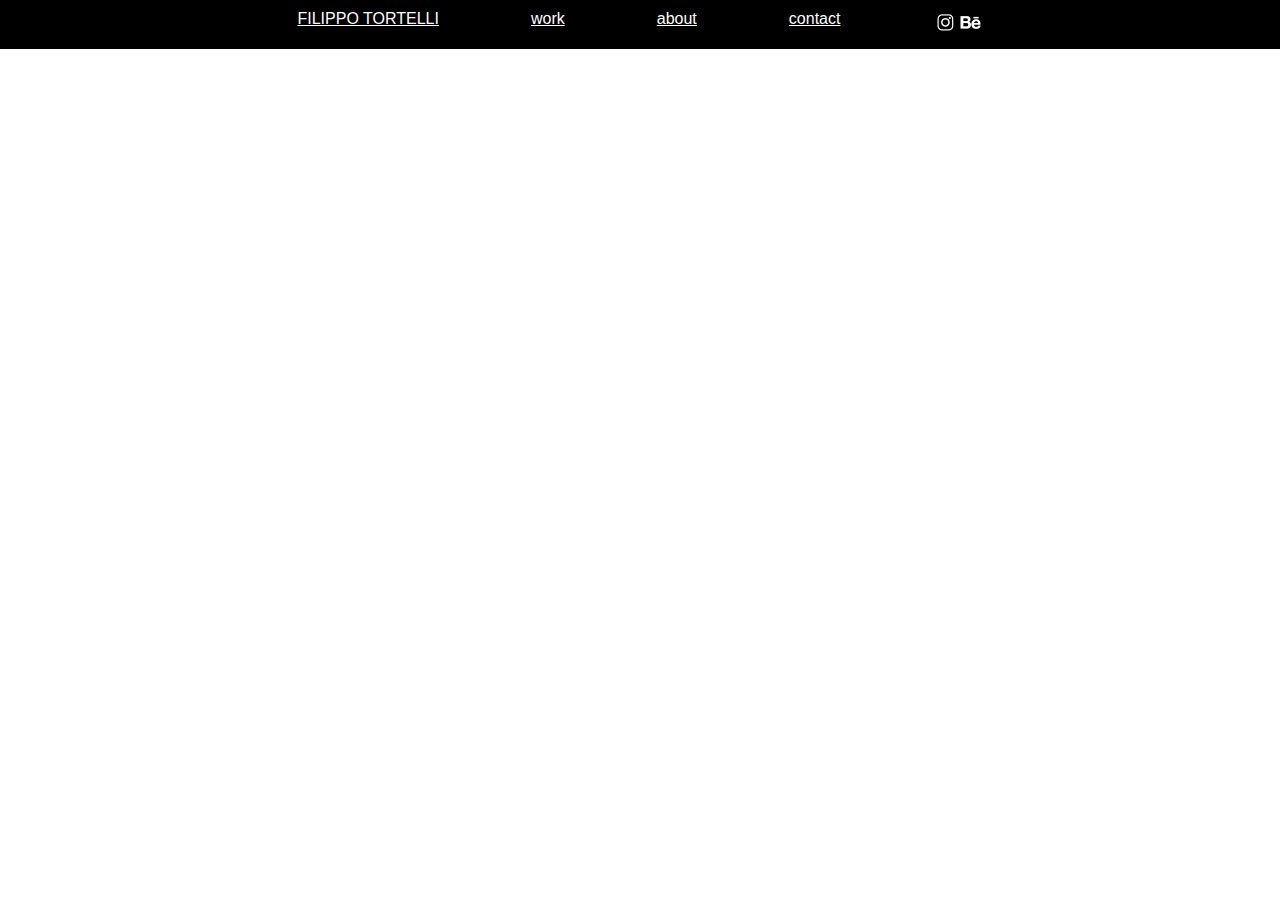
==== index.html @ cab51696 "m" ====
<!DOCTYPE html>
<html>
  <head>
    <meta charset="utf-8">
    <title>Filippo Tortelli</title>
    <link rel="stylesheet" href="https://stackpath.bootstrapcdn.com/bootstrap/4.1.0/css/bootstrap.min.css" integrity="sha384-9gVQ4dYFwwWSjIDZnLEWnxCjeSWFphJiwGPXr1jddIhOegiu1FwO5qRGvFXOdJZ4" crossorigin="anonymous">
    <link rel="stylesheet" href="style.css">
  </head>

  <body>
    <header>
      <div id="navbar">
        <div id="titolo"><a href="index.html">FILIPPO TORTELLI</a></div>
        <div class="contenitore"><a href="work.html">work</a></div>
        <div class="contenitore"><a href="about.html">about</a></div>
        <div class="contenitore"><a href="contact.html">contact</a></div>
        <div id="logo">
          <div><a href="https://www.instagram.com/filippotortel/?hl=it" title="Instagram"><img src="img/instalogo.png" width="25" height="25"></a></div>
          <div><a href="https://www.behance.net/filippotore430" title="Behance"><img src="img/behancelogo.png" width="25" height="25"></a></div>
        </div>
      </div>
    </header>


  </body>
</html>
---- style.css ----
body{
    background-color: White;
    width: 100%;
    min-height: 100%;
    margin:0;
    position: relative;
}

*{
    border:0px;
    margin:0px;
    padding:0px;
}

header{
   text-align: left;
   width: 100%;
   background-color: Black;
   height: auto;
   font-family: 'Archivo Black', sans-serif;
   text-align: center;
}

#navbar{
    display: flex;
    flex-direction: row;
    flex-wrap: nowrap;
    align-content: space-around;
    justify-content: space-between;
    margin:  auto;
    padding: 10px;
    flex: 1;
    width: 100%;
    max-width: 685px;
}

#logo{
  display: flex;
  flex-direction: row;
  flex-wrap: nowrap;
}

header a{
  color: White;
}

header a:hover{
  color: #ff4d4d;
  text-decoration: none;
}

.testopagina{
  text-align: left;
  padding-left: 20%;
  padding-right: 20%;
  padding-top: 2%;
}

.testocentrato{
  text-align: center;
  padding-left: 20%;
  padding-right: 20%;
  padding-top: 2%;
}

h1{
  font-family: 'Archivo Black',sans-serif;
  font-size: 1.6em;
  color: Black;
  padding-bottom: 2%;
}

h2{
  font-family: 'Archivo Black',sans-serif;
  font-size: 1.2em;
  color: Black;
  padding: 0% 0% 0% 0%;
}

p{
  font-family: 'Archivo',sans-serif;
  font-weight: bold;
}

p a{
  color: #ff4d4d;
  text-decoration: none;
}

p a:hover{
  color: Black;
  text-decoration: none;
}

.linea{
  width: 24%;
  height: 2px;
  background-color: Black;
  margin-top: 4%;
  margin-bottom: 4%;
}

.container-fluid{
  overflow: hidden;
}

.container-fluid a{
  color: Black;
  text-decoration: none;
}

.container-fluid a:hover{
  color: Black;
  text-decoration: none;
}

.imgworks{
  width: 320px;
  margin: 2% 0% 2% 0%;
  border-style: solid;
  border-color: Black;
  border-width: 10px;
}
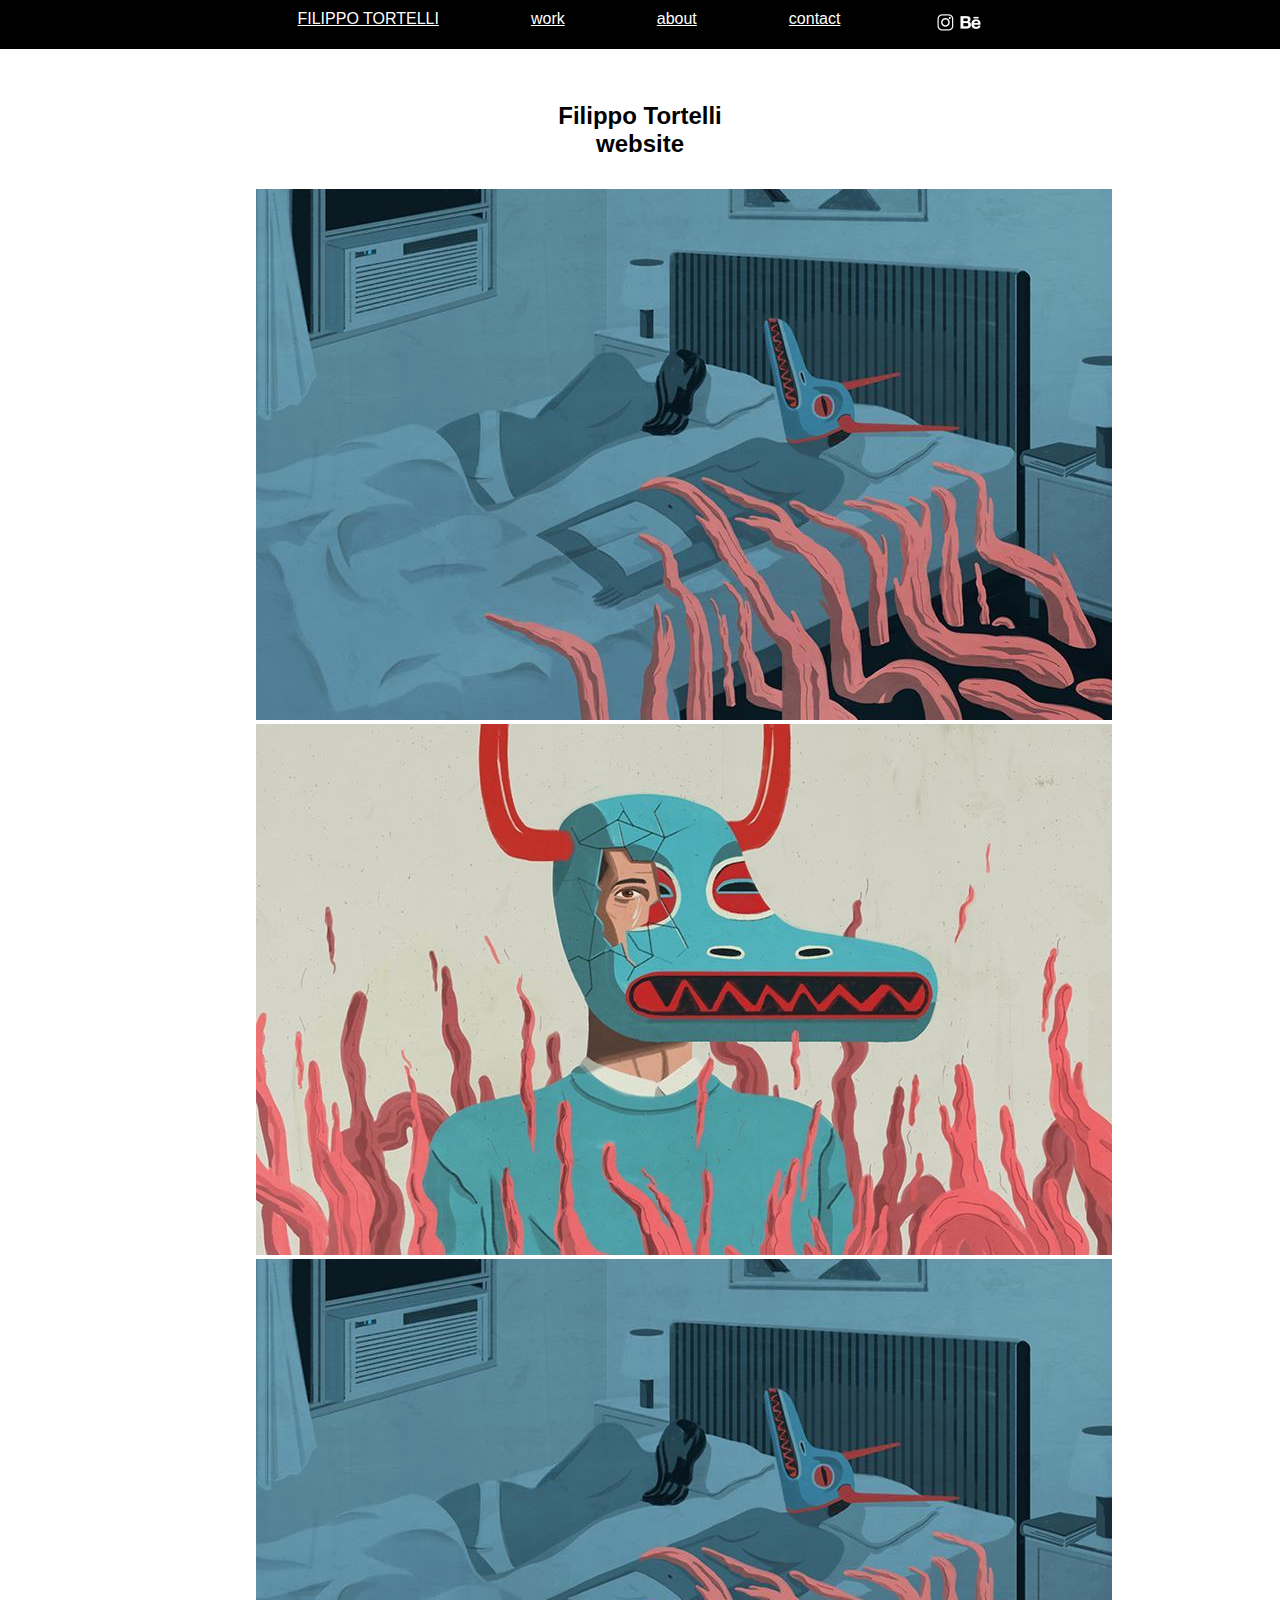
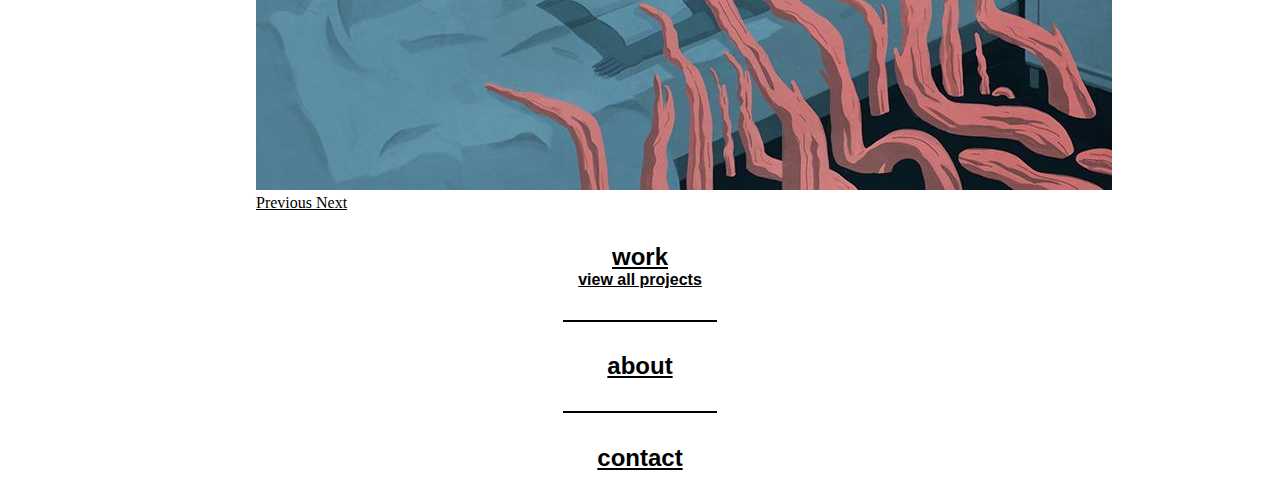
==== commit 3260e507: "final0709" ====
--- a/index.html
+++ b/index.html
@@ -21,6 +21,52 @@
       </div>
     </header>
 
+<div class="testopagina" id="primapagina">
+
+      <h2>Filippo Tortelli<br>website</h2>
+
+  <div class="spaziovuoto"></div>
+
+  <div id="carouselExampleControls" class="carousel slide" data-ride="carousel">
+    <div class="carousel-inner">
+      <div class="carousel-item active">
+        <img class="d-block w-100" src="img\works\silence1.jpg" alt="First slide">
+      </div>
+      <div class="carousel-item">
+        <img class="d-block w-100" src="img\works\silence2.jpg" alt="Second slide">
+      </div>
+      <div class="carousel-item">
+        <img class="d-block w-100" src="img\works\silence1.jpg" alt="Third slide">
+      </div>
+    </div>
+    <a class="carousel-control-prev" href="#carouselExampleControls" role="button" data-slide="prev">
+  <span class="carousel-control-prev-icon" aria-hidden="true"></span>
+  <span class="sr-only">Previous</span>
+</a>
+<a class="carousel-control-next" href="#carouselExampleControls" role="button" data-slide="next">
+  <span class="carousel-control-next-icon" aria-hidden="true"></span>
+  <span class="sr-only">Next</span>
+</a>
+  </div>
+
+<div class="spaziovuoto"></div>
+
+<a href="work.html"><h2>work</h2>
+<p>view all projects</p></a>
+
+<div class="spaziovuoto"></div>
+
+<div class="lineagrande" align="center"></div>
+
+<a href="work.html"><h2>about</h2></a>
+
+<div class="spaziovuoto"></div>
+
+<div class="lineagrande" align="center"></div>
+
+<a href="work.html"><h2>contact</h2></a>
+
+<div class="spaziovuoto"></div>
 
   </body>
 </html>
--- a/style.css
+++ b/style.css
@@ -19,6 +19,8 @@
    height: auto;
    font-family: 'Archivo Black', sans-serif;
    text-align: center;
+   position: fixed;
+   z-index: 1;
 }
 
 #navbar{
@@ -53,14 +55,14 @@
   text-align: left;
   padding-left: 20%;
   padding-right: 20%;
-  padding-top: 2%;
+  padding-top: 8%;
 }
 
 .testocentrato{
   text-align: center;
   padding-left: 20%;
   padding-right: 20%;
-  padding-top: 2%;
+  padding-top: 8%;
 }
 
 h1{
@@ -68,6 +70,30 @@
   font-size: 1.6em;
   color: Black;
   padding-bottom: 2%;
+}
+
+#primapagina h1{
+  font-size: 3em;
+  padding-bottom: 0%;
+}
+
+#primapagina h2{
+  font-size: 1.5em;
+  padding-bottom: 0%;
+  text-align: center;
+}
+
+#primapagina p{
+  text-align: center;
+}
+
+#primapagina a{
+  color: Black;
+}
+
+#primapagina a:hover{
+  color: #ff4d4d;
+  text-decoration: none;
 }
 
 h2{
@@ -100,24 +126,55 @@
   margin-bottom: 4%;
 }
 
-.container-fluid{
-  overflow: hidden;
+.lineagrande{
+  margin-left: 40%;
+  margin-right: 40%;
+  height: 2px;
+  background-color: Black;
+  margin-top: 4%;
+  margin-bottom: 4%;
+  left: 50%;
 }
 
-.container-fluid a{
-  color: Black;
-  text-decoration: none;
+.spaziovuoto{
+  margin-bottom: 4%;
+  margin-top: 4%;
+  width: 10em;
+  height: 0px;
+  background-color: White;
 }
 
-.container-fluid a:hover{
-  color: Black;
-  text-decoration: none;
+/////
+
+.card {
+  border-color: White;
 }
 
-.imgworks{
-  width: 320px;
-  margin: 2% 0% 2% 0%;
-  border-style: solid;
-  border-color: Black;
-  border-width: 10px;
+.card-img{
+    border-radius: 0% 0% 0% 0%;
+      border-color: Black;
+      border-width: 10px;
 }
+
+.card-img-overlay {
+    z-index: 0.5;
+    position: absolute;
+    color: Black;
+    height: 3em;
+    right: 40%;
+    background-color: White;
+    padding-left: 0px !important;
+    padding-top: 0px;
+    overflow: hidden;
+}
+
+.card-columns{
+  padding: 8% 15% 0% 15%;
+}
+
+.card p{
+  margin-top: -10px;
+  font-size: 0.8em;
+}
+
+//////
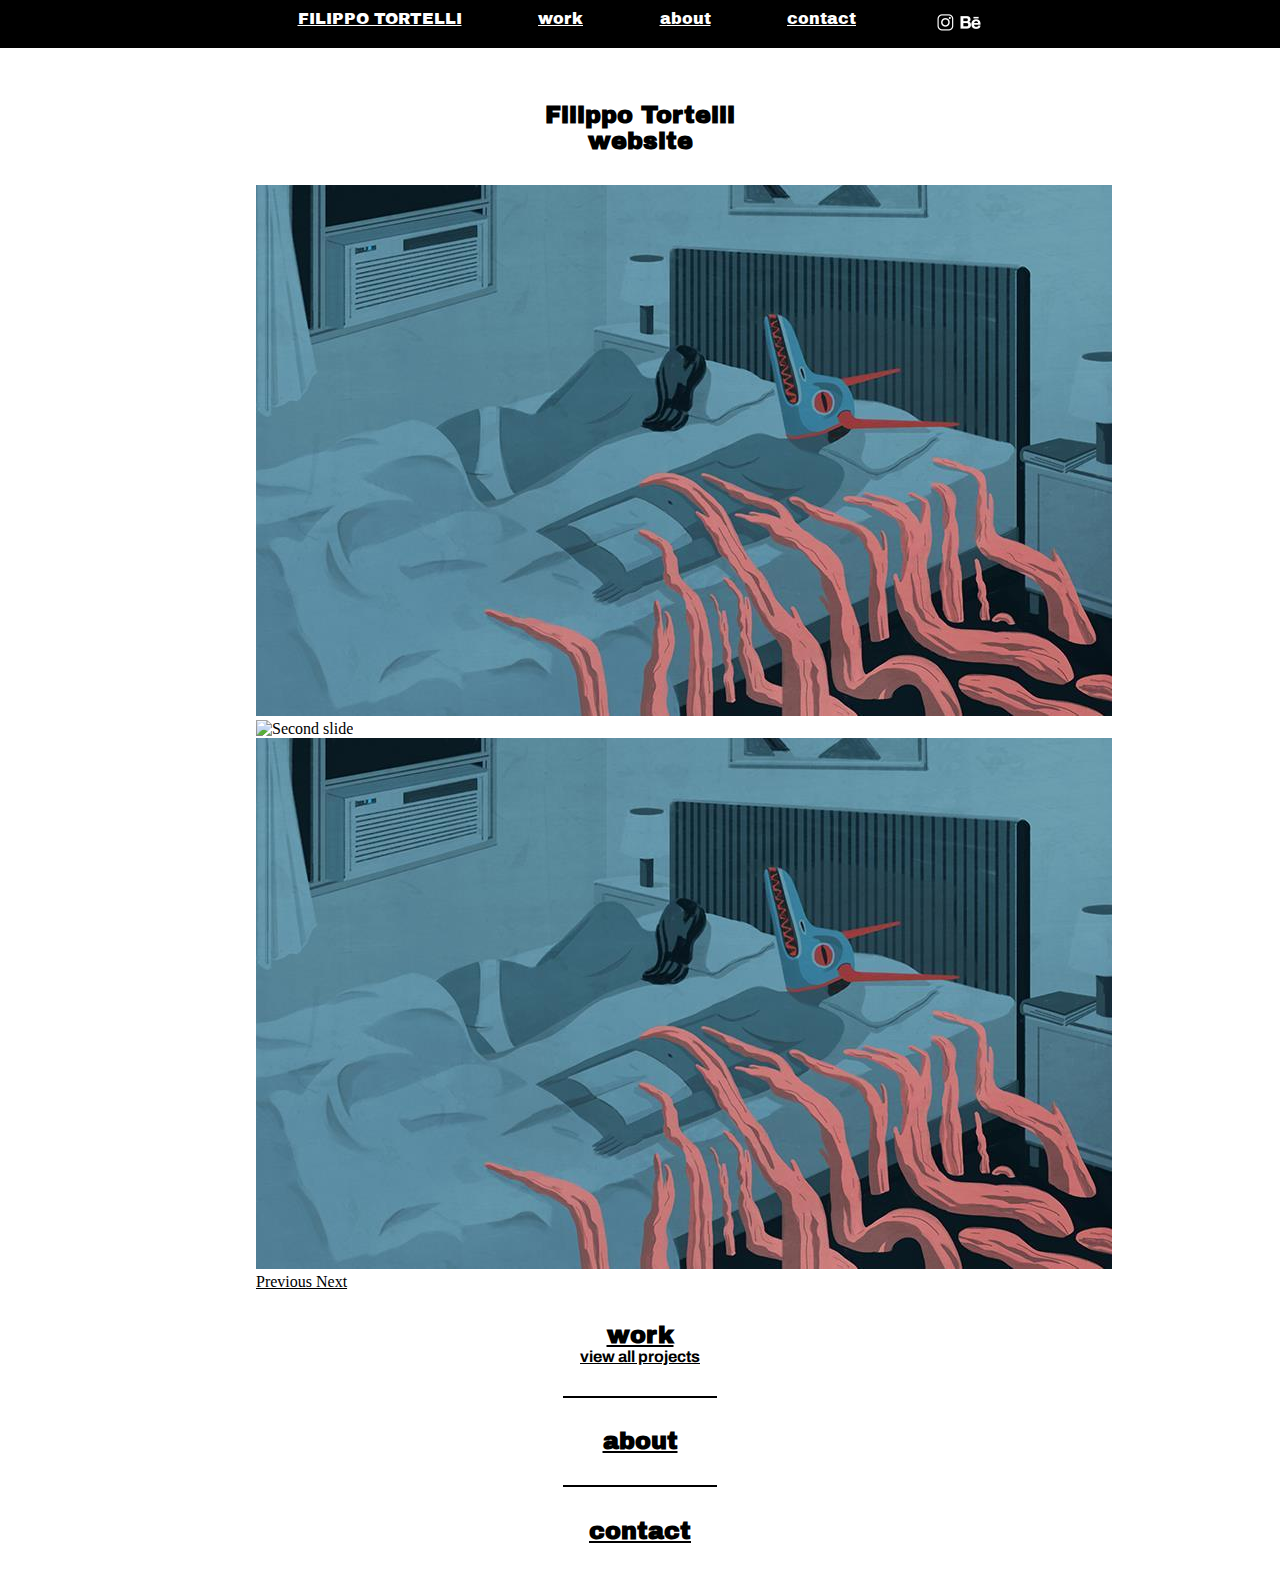
==== commit 1e9cba70: "0712" ====
--- a/index.html
+++ b/index.html
@@ -5,6 +5,8 @@
     <title>Filippo Tortelli</title>
     <link rel="stylesheet" href="https://stackpath.bootstrapcdn.com/bootstrap/4.1.0/css/bootstrap.min.css" integrity="sha384-9gVQ4dYFwwWSjIDZnLEWnxCjeSWFphJiwGPXr1jddIhOegiu1FwO5qRGvFXOdJZ4" crossorigin="anonymous">
     <link rel="stylesheet" href="style.css">
+    <link rel="shortcut icon" href="img\logo.png">
+    <link href="https://fonts.googleapis.com/css?family=Archivo|Archivo+Black" rel="stylesheet">
   </head>
 
   <body>
@@ -58,13 +60,13 @@
 
 <div class="lineagrande" align="center"></div>
 
-<a href="work.html"><h2>about</h2></a>
+<a href="about.html"><h2>about</h2></a>
 
 <div class="spaziovuoto"></div>
 
 <div class="lineagrande" align="center"></div>
 
-<a href="work.html"><h2>contact</h2></a>
+<a href="contact.html"><h2>contact</h2></a>
 
 <div class="spaziovuoto"></div>
 
--- a/style.css
+++ b/style.css
@@ -60,9 +60,13 @@
 
 .testocentrato{
   text-align: center;
-  padding-left: 20%;
-  padding-right: 20%;
+  padding-left: 30%;
+  padding-right: 30%;
   padding-top: 8%;
+}
+
+.imgprogetto{
+  width: 40vw;
 }
 
 h1{
@@ -144,8 +148,6 @@
   background-color: White;
 }
 
-/////
-
 .card {
   border-color: White;
 }
@@ -177,4 +179,13 @@
   font-size: 0.8em;
 }
 
-//////
+#palla {
+  margin-top: 10%;
+	background-color: red;
+	width: 100px;
+	height: 100px;
+	position: absolute;
+	border-radius: 50%;
+	left: 50%;
+	transform: translate(-50%, -50%);
+}
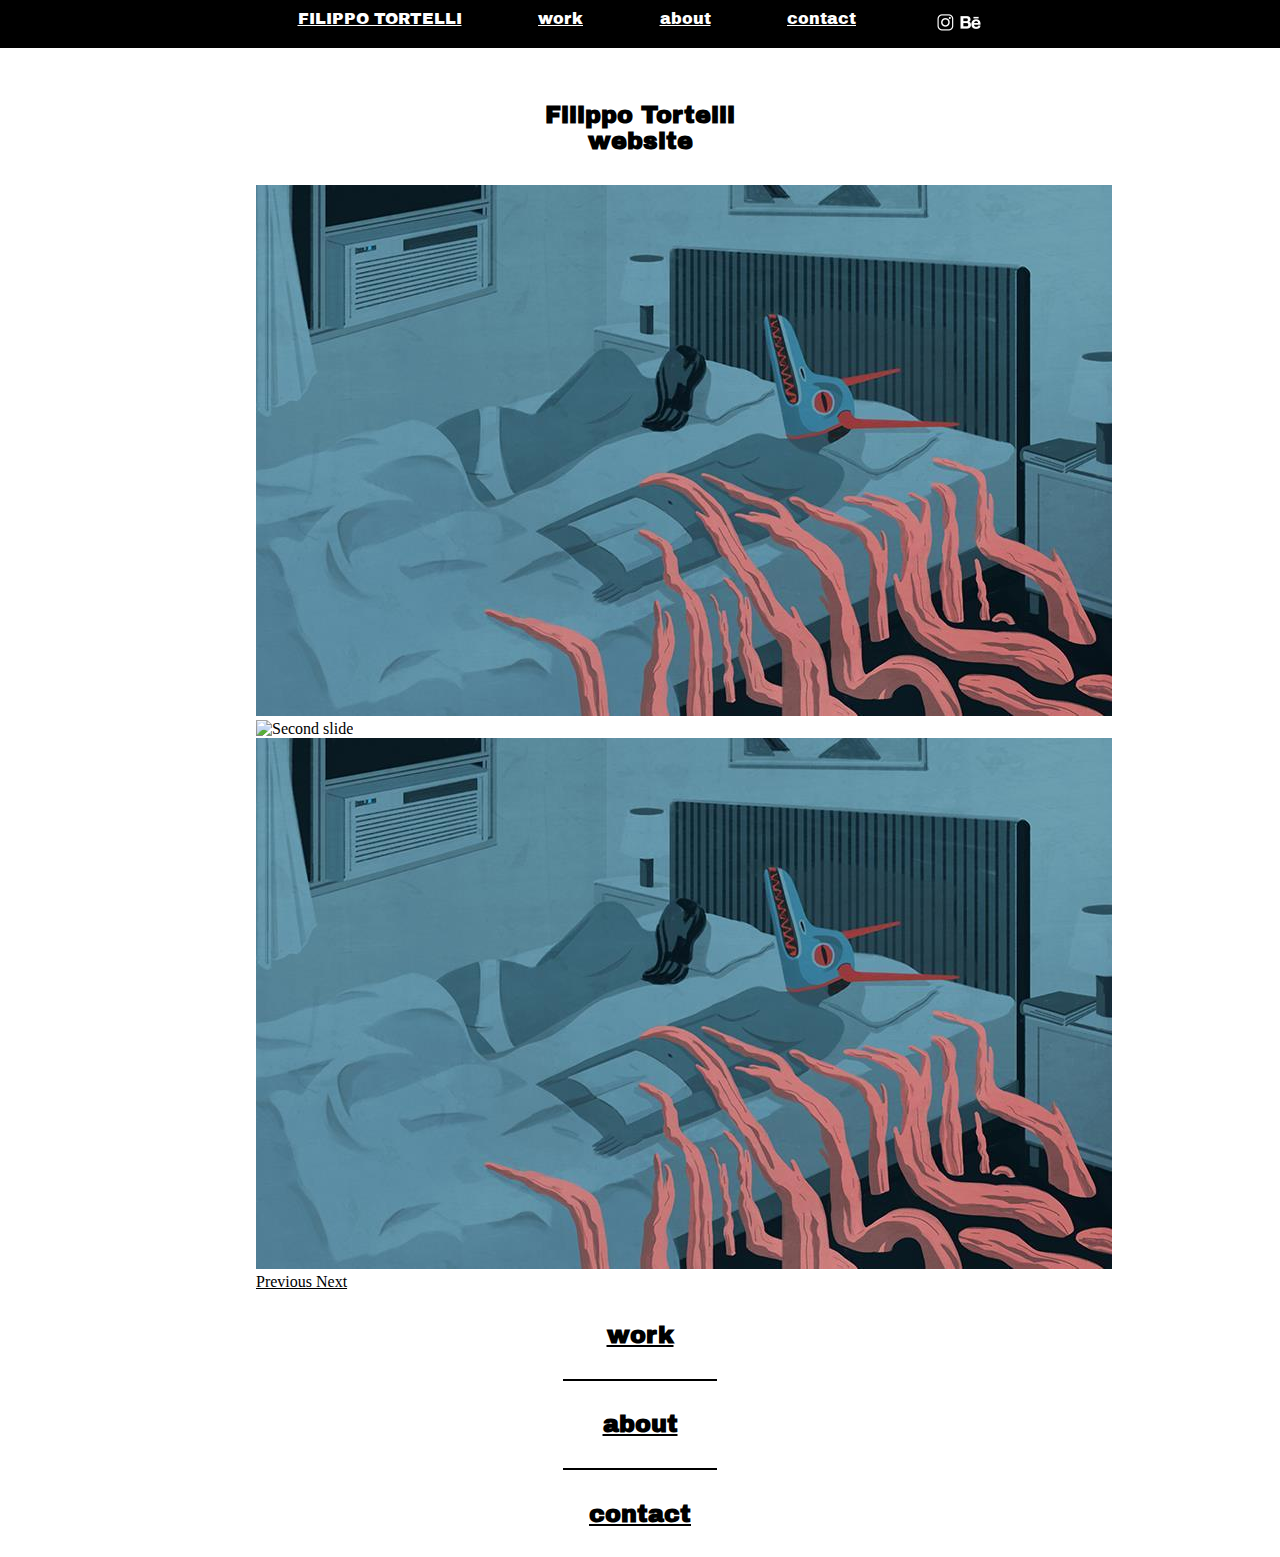
==== commit 7f4f94d4: "FEW" ====
--- a/index.html
+++ b/index.html
@@ -7,6 +7,12 @@
     <link rel="stylesheet" href="style.css">
     <link rel="shortcut icon" href="img\logo.png">
     <link href="https://fonts.googleapis.com/css?family=Archivo|Archivo+Black" rel="stylesheet">
+    <style>
+      a h2:hover{
+        color: #ff4d4d;
+        text-decoration: none;
+      }
+    </style>
   </head>
 
   <body>
@@ -52,23 +58,16 @@
   </div>
 
 <div class="spaziovuoto"></div>
-
-<a href="work.html"><h2>work</h2>
-<p>view all projects</p></a>
-
+<a href="work.html"><h2>work</h2></a>
+<div class="spaziovuoto"></div>
+<div class="lineagrande" align="center"></div>
+<a href="about.html"><h2>about</h2></a>
+<div class="spaziovuoto"></div>
+<div class="lineagrande" align="center"></div>
+<a href="contact.html"><h2>contact</h2></a>
 <div class="spaziovuoto"></div>
 
-<div class="lineagrande" align="center"></div>
-
-<a href="about.html"><h2>about</h2></a>
-
-<div class="spaziovuoto"></div>
-
-<div class="lineagrande" align="center"></div>
-
-<a href="contact.html"><h2>contact</h2></a>
-
-<div class="spaziovuoto"></div>
+</div>
 
   </body>
 </html>
--- a/style.css
+++ b/style.css
@@ -178,14 +178,3 @@
   margin-top: -10px;
   font-size: 0.8em;
 }
-
-#palla {
-  margin-top: 10%;
-	background-color: red;
-	width: 100px;
-	height: 100px;
-	position: absolute;
-	border-radius: 50%;
-	left: 50%;
-	transform: translate(-50%, -50%);
-}
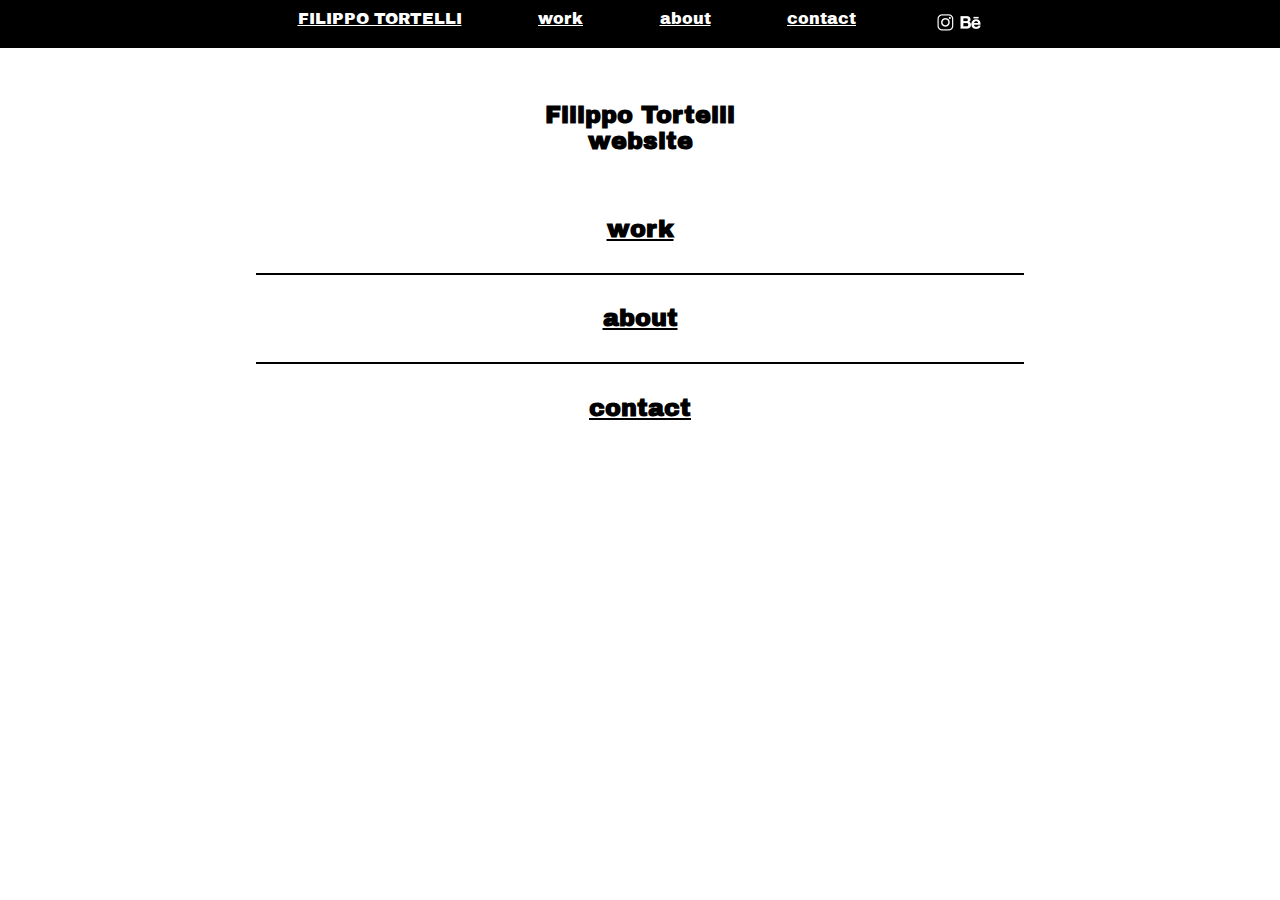
==== commit 6ab6e062: "czx" ====
--- a/index.html
+++ b/index.html
@@ -7,10 +7,52 @@
     <link rel="stylesheet" href="style.css">
     <link rel="shortcut icon" href="img\logo.png">
     <link href="https://fonts.googleapis.com/css?family=Archivo|Archivo+Black" rel="stylesheet">
+    <script src="jquery.min.js"></script>
     <style>
+    #menuu{
+      margin-top: 8%;
+    }
+
+
       a h2:hover{
         color: #ff4d4d;
         text-decoration: none;
+        animation: scale 0.2s forwards;
+      }
+
+      @keyframes scale {
+        from{ transform: scale(1);}
+        to{ transform: scale(1.05);}
+      }
+
+      .fila{
+        background-color: White;
+      }
+
+      .updown{
+        animation: updowner 0.5s forwards;
+      }
+
+      @keyframes updowner {
+        from{
+          transform: translate(0%,-40%);
+        }
+        to{
+          transform: translate(0%, 0%);
+        }
+      }
+
+      .downup{
+        animation: downuper 0.5s forwards;
+      }
+
+      @keyframes downuper {
+        from{
+          transform: translate(0%,40%);
+        }
+        to{
+          transform: translate(0%, 0%);
+        }
       }
     </style>
   </head>
@@ -31,32 +73,10 @@
 
 <div class="testopagina" id="primapagina">
 
-      <h2>Filippo Tortelli<br>website</h2>
+      <h2><div id="fila1" class="fila updown">Filippo Tortelli</div><div id="fila2" class="fila downup">website</div></h2>
 
   <div class="spaziovuoto"></div>
-
-  <div id="carouselExampleControls" class="carousel slide" data-ride="carousel">
-    <div class="carousel-inner">
-      <div class="carousel-item active">
-        <img class="d-block w-100" src="img\works\silence1.jpg" alt="First slide">
-      </div>
-      <div class="carousel-item">
-        <img class="d-block w-100" src="img\works\silence2.jpg" alt="Second slide">
-      </div>
-      <div class="carousel-item">
-        <img class="d-block w-100" src="img\works\silence1.jpg" alt="Third slide">
-      </div>
-    </div>
-    <a class="carousel-control-prev" href="#carouselExampleControls" role="button" data-slide="prev">
-  <span class="carousel-control-prev-icon" aria-hidden="true"></span>
-  <span class="sr-only">Previous</span>
-</a>
-<a class="carousel-control-next" href="#carouselExampleControls" role="button" data-slide="next">
-  <span class="carousel-control-next-icon" aria-hidden="true"></span>
-  <span class="sr-only">Next</span>
-</a>
-  </div>
-
+<div id="menuu">
 <div class="spaziovuoto"></div>
 <a href="work.html"><h2>work</h2></a>
 <div class="spaziovuoto"></div>
@@ -66,7 +86,6 @@
 <div class="lineagrande" align="center"></div>
 <a href="contact.html"><h2>contact</h2></a>
 <div class="spaziovuoto"></div>
-
 </div>
 
   </body>
--- a/style.css
+++ b/style.css
@@ -128,16 +128,31 @@
   background-color: Black;
   margin-top: 4%;
   margin-bottom: 4%;
+  animation: appearation 1s forwards;
+}
+
+@keyframes appearation {
+  from{ width: 18%;}
+  to{ width: 24%;}
 }
 
 .lineagrande{
-  margin-left: 40%;
-  margin-right: 40%;
+
   height: 2px;
   background-color: Black;
   margin-top: 4%;
   margin-bottom: 4%;
   left: 50%;
+  animation: scala 1.25s forwards;
+}
+
+@keyframes scala {
+  from{margin-left: 50%;
+  margin-right: 50%;}
+  25%{margin-left: 50%;
+  margin-right: 50%;}
+  to{margin-left: 40%;
+  margin-right: 40%;}
 }
 
 .spaziovuoto{
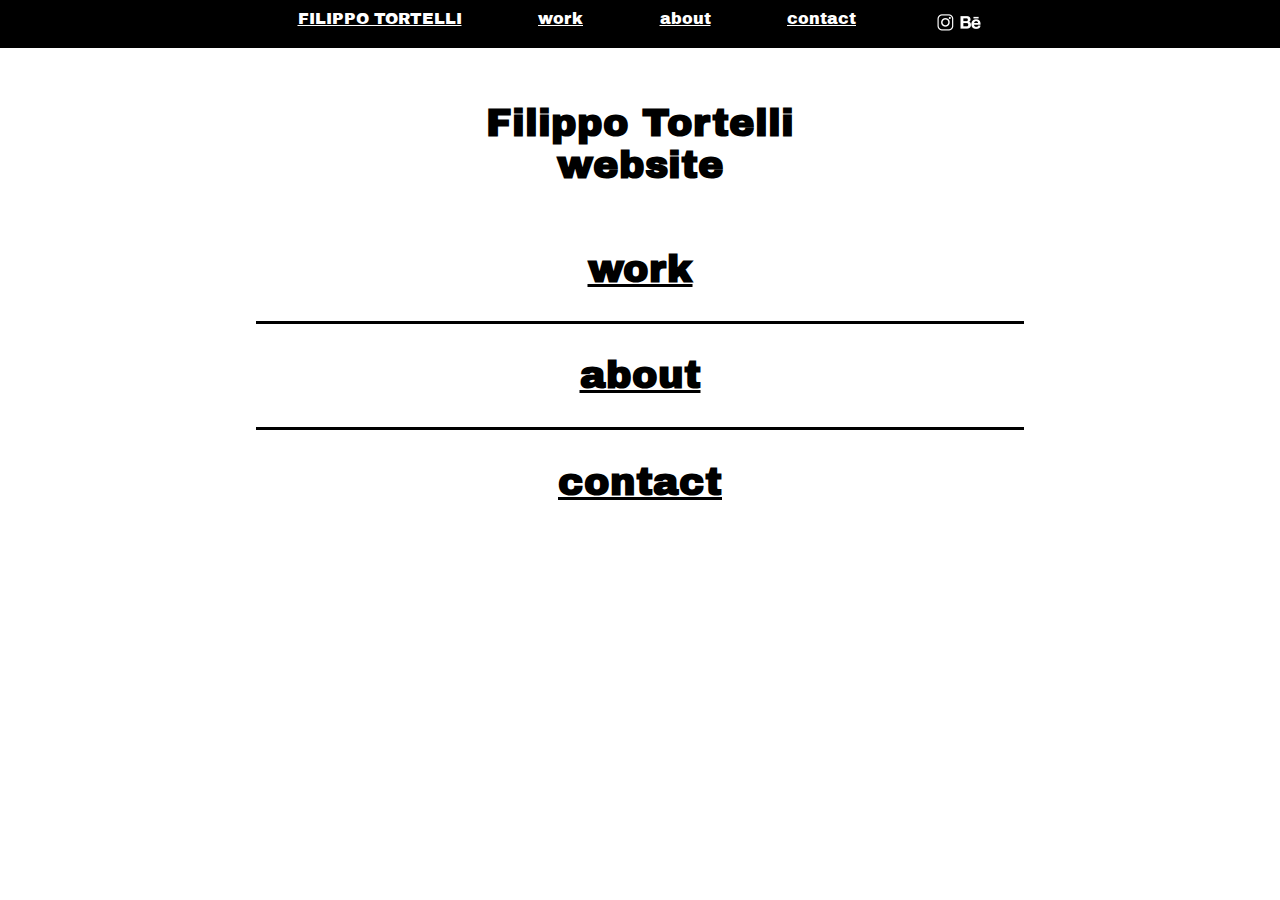
==== commit efbb0d90: "dsa" ====
--- a/index.html
+++ b/index.html
@@ -25,10 +25,6 @@
         to{ transform: scale(1.05);}
       }
 
-      .fila{
-        background-color: White;
-      }
-
       .updown{
         animation: updowner 0.5s forwards;
       }
@@ -54,6 +50,7 @@
           transform: translate(0%, 0%);
         }
       }
+
     </style>
   </head>
 
@@ -88,5 +85,6 @@
 <div class="spaziovuoto"></div>
 </div>
 
+</div>
   </body>
 </html>
--- a/style.css
+++ b/style.css
@@ -82,7 +82,7 @@
 }
 
 #primapagina h2{
-  font-size: 1.5em;
+  font-size: 2.4em;
   padding-bottom: 0%;
   text-align: center;
 }
@@ -124,7 +124,7 @@
 
 .linea{
   width: 24%;
-  height: 2px;
+  height: 3px;
   background-color: Black;
   margin-top: 4%;
   margin-bottom: 4%;
@@ -138,7 +138,7 @@
 
 .lineagrande{
 
-  height: 2px;
+  height: 3.2px;
   background-color: Black;
   margin-top: 4%;
   margin-bottom: 4%;
@@ -151,8 +151,8 @@
   margin-right: 50%;}
   25%{margin-left: 50%;
   margin-right: 50%;}
-  to{margin-left: 40%;
-  margin-right: 40%;}
+  to{margin-left: 36%;
+  margin-right: 36%;}
 }
 
 .spaziovuoto{
